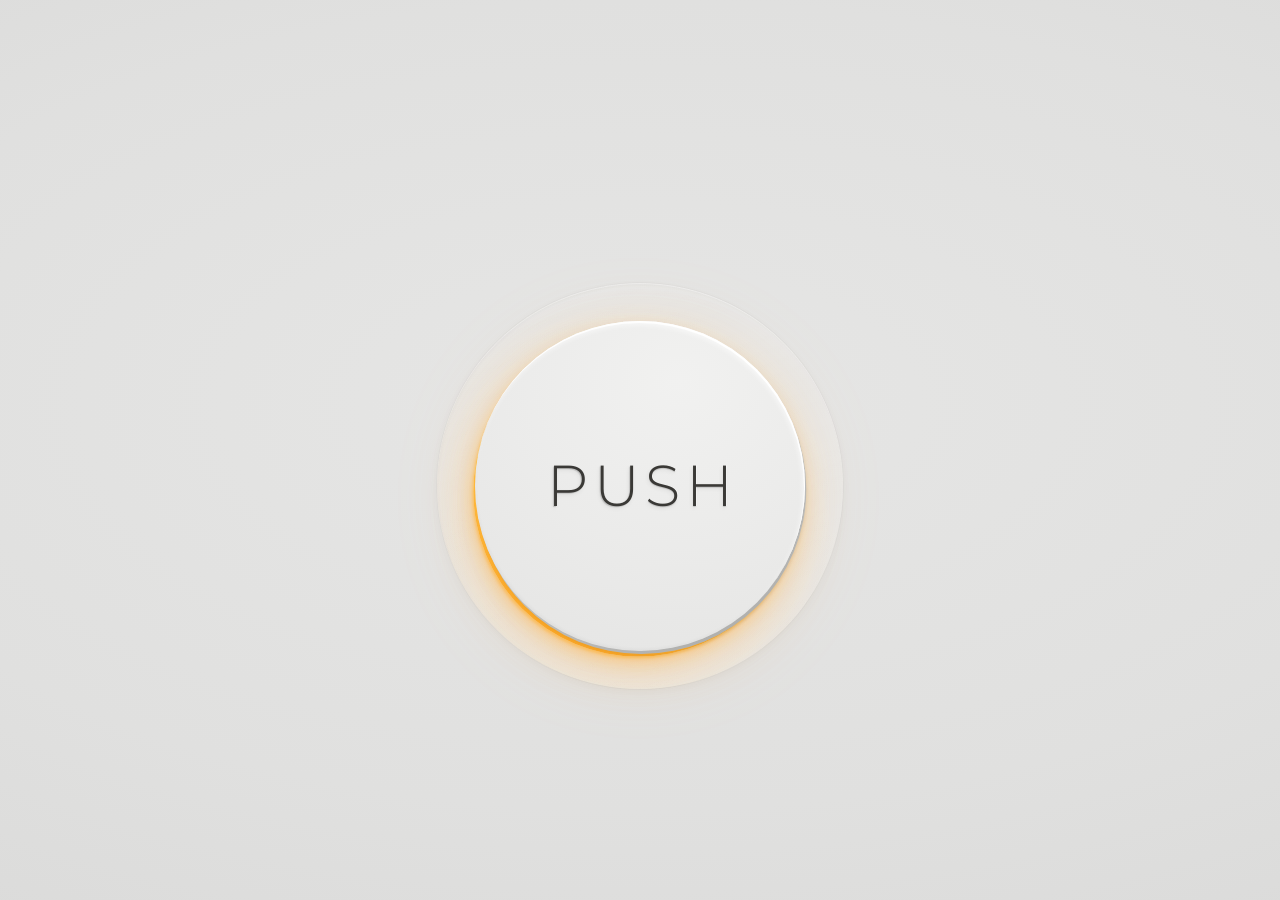
==== index.html @ 8bdc1343 "Refine button to match reference; Montserrat with subtle text shadow - Smaller halo with warm inner " ====
<!doctype html>
<html lang="en">
<head>
  <meta charset="utf-8">
  <title>PUSH</title>
  <meta name="viewport" content="width=device-width, initial-scale=1, maximum-scale=1, user-scalable=no, viewport-fit=cover">
  <meta name="theme-color" content="#e5e5e3">
  <meta name="color-scheme" content="light">
  <meta name="description" content="One button. Follow the instruction. Don't miss.">
  <meta name="apple-mobile-web-app-capable" content="yes">
  <meta name="mobile-web-app-capable" content="yes">
  <meta name="apple-mobile-web-app-status-bar-style" content="default">
  <meta name="apple-mobile-web-app-title" content="PUSH">
  <meta name="format-detection" content="telephone=no">
  <link rel="manifest" href="manifest.webmanifest">
  <link rel="icon" type="image/png" sizes="192x192" href="icons/icon-192.png">
  <link rel="apple-touch-icon" href="icons/apple-touch-icon.png">
  <link rel="preload" href="fonts/montserrat-latin-300-normal.woff2" as="font" type="font/woff2" crossorigin>
  <link rel="stylesheet" href="css/style.css">
</head>
<body>
  <main class="stage" id="stage">
    <div class="device" id="device">
      <div class="halo" aria-hidden="true"></div>

      <svg class="timer" viewBox="0 0 100 100" aria-hidden="true">
        <circle class="timer__track" cx="50" cy="50" r="47"></circle>
        <circle class="timer__bar" id="timerBar" cx="50" cy="50" r="47" pathLength="100"></circle>
      </svg>

      <button class="push" id="push" type="button" aria-label="PUSH">
        <span class="push__glow push__glow--warm" aria-hidden="true"></span>
        <span class="push__glow push__glow--good" aria-hidden="true"></span>
        <span class="push__glow push__glow--bad" aria-hidden="true"></span>
        <span class="push__rim" aria-hidden="true"></span>
        <span class="push__face">
          <span class="face__top" id="faceTop"></span>
          <span class="face__main" id="faceMain">PUSH</span>
          <span class="face__sub" id="faceSub"></span>
          <span class="face__dots" id="faceDots" aria-hidden="true"></span>
        </span>
      </button>

      <p class="caption" id="caption" aria-live="polite"></p>
    </div>
  </main>

  <!-- iOS 18+ haptic tick: toggling a native switch triggers the Taptic Engine -->
  <label class="haptic" id="hapticLabel" aria-hidden="true"><input type="checkbox" switch tabindex="-1"></label>

  <script type="module" src="js/main.js"></script>
</body>
</html>
---- css/style.css ----
/* PUSH — one physical button, embedded in a soft grey wall.
   Layer stack (bottom → top): wall, halo, timer ring, glow, rim, face.
   Light model (from the reference): a warm lamp sits *behind* the disc and
   leaks out along the left and bottom edge; a cool key light from the top
   right puts a crisp white highlight on the upper rim and shows the disc's
   grey thickness at the bottom right. */

@font-face {
  font-family: "Montserrat";
  font-weight: 300;
  font-style: normal;
  font-display: swap;
  src: url("../fonts/montserrat-latin-300-normal.woff2") format("woff2");
}
@font-face {
  font-family: "Montserrat";
  font-weight: 400;
  font-style: normal;
  font-display: swap;
  src: url("../fonts/montserrat-latin-400-normal.woff2") format("woff2");
}
@font-face {
  font-family: "Montserrat";
  font-weight: 500;
  font-style: normal;
  font-display: swap;
  src: url("../fonts/montserrat-latin-500-normal.woff2") format("woff2");
}

:root {
  --wall-hi: #e6e6e5;
  --wall: #e0e0df;
  --wall-lo: #d6d6d5;
  --face-hi: #f1f1f0;
  --face: #ebebea;
  --face-lo: #e4e4e3;
  --rim-hi: #cfcfcd;
  --rim-lo: #a9a9a7;
  --ink: #3a3936;
  --ink-soft: #8f8e8a;
  --amber-hi: #ffe08f;
  --amber: #ffbf45;
  --amber-lo: #f9a01e;
  --good: #8fe3a8;
  --good-lo: #43c070;
  --bad: #ff7a6b;
  --bad-lo: #f0302a;

  --B: min(78vw, 330px);
  --ease-press: cubic-bezier(.3, .0, .2, 1);
  --ease-release: cubic-bezier(.25, 1.55, .45, 1);
  --font: "Montserrat", -apple-system, BlinkMacSystemFont, "Helvetica Neue", "Segoe UI", Roboto, sans-serif;
  color-scheme: light;
}
@supports (height: 1dvh) {
  :root { --B: min(78vw, 330px, 44dvh); }
}

* { box-sizing: border-box; }

html, body {
  height: 100%;
  margin: 0;
  overflow: hidden;
  overscroll-behavior: none;
  background: var(--wall);
}

body {
  position: fixed;
  inset: 0;
  font-family: var(--font);
  color: var(--ink);
  -webkit-font-smoothing: antialiased;
  -webkit-user-select: none;
  user-select: none;
  -webkit-touch-callout: none;
  -webkit-tap-highlight-color: transparent;
  touch-action: none;
  background:
    radial-gradient(130% 90% at 50% 45%, var(--wall-hi) 0%, var(--wall) 50%, var(--wall-lo) 100%);
}

.stage {
  position: absolute;
  inset: 0;
  display: grid;
  place-items: center;
  padding:
    env(safe-area-inset-top, 0px)
    env(safe-area-inset-right, 0px)
    env(safe-area-inset-bottom, 0px)
    env(safe-area-inset-left, 0px);
}

/* Slightly below optical centre feels better for the thumb */
.device {
  position: relative;
  width: var(--B);
  height: var(--B);
  transform: translateY(4dvh);
}

/* ---------- Halo: a faint translucent disc, lit warm from inside ---------- */
.halo {
  position: absolute;
  inset: calc(var(--B) * -0.115);
  border-radius: 50%;
  background:
    radial-gradient(circle at 44% 58%, rgba(255, 196, 110, .26) 0%, rgba(255, 210, 150, .10) 50%, rgba(255, 220, 170, 0) 66%),
    linear-gradient(160deg, rgba(255, 255, 255, .10) 0%, rgba(255, 255, 255, .26) 100%);
  box-shadow:
    inset 0 1px 0 rgba(255, 255, 255, .35),
    inset 1px 2px 3px rgba(0, 0, 0, .025),
    0 0 0 1px rgba(0, 0, 0, .018),
    0 3px 10px rgba(0, 0, 0, .035);
  transition: box-shadow .4s ease;
}

/* ---------- Timer ring ---------- */
.timer {
  position: absolute;
  inset: calc(var(--B) * -0.07);
  width: calc(var(--B) * 1.14);
  height: calc(var(--B) * 1.14);
  transform: rotate(-90deg);
  overflow: visible;
  pointer-events: none;
  opacity: 0;
  transition: opacity .25s ease;
}
.timer.is-on { opacity: 1; }
.timer__track,
.timer__bar {
  fill: none;
  stroke-width: .38;
  stroke-linecap: round;
}
.timer__track { stroke: rgba(0, 0, 0, .03); }
.timer__bar {
  stroke: var(--amber-lo);
  stroke-dasharray: 100 100;
  stroke-dashoffset: 0;
  filter: drop-shadow(0 0 1.2px rgba(255, 150, 30, .55));
}
.timer.is-urgent .timer__bar { stroke: var(--bad-lo); filter: drop-shadow(0 0 1.2px rgba(240, 48, 42, .55)); }

/* ---------- The button ---------- */
.push {
  all: unset;
  position: absolute;
  inset: 0;
  border-radius: 50%;
  cursor: pointer;
  touch-action: none;
  -webkit-tap-highlight-color: transparent;
}
.push:focus-visible .push__face { outline: 2px solid rgba(255, 150, 30, .5); outline-offset: 6px; }

.push__glow,
.push__rim,
.push__face {
  position: absolute;
  inset: 0;
  border-radius: 50%;
}

/* Warm light leaking out from behind the disc: a thin bright crescent on the
   left and bottom, plus a wide soft bloom onto the halo. */
.push__glow {
  transform: translate(calc(var(--B) * -.005), calc(var(--B) * .017));
  transition:
    opacity .5s ease,
    box-shadow .5s ease,
    transform .4s var(--ease-release);
}
.push__glow--warm {
  background: linear-gradient(200deg, var(--amber-hi) 0%, var(--amber) 50%, var(--amber-lo) 100%);
  box-shadow:
    -1px 2px 3px rgba(255, 176, 50, .55),
    -2px 5px calc(var(--B) * .045) rgba(255, 175, 60, .38),
    0 calc(var(--B) * .03) calc(var(--B) * .13) rgba(255, 185, 90, .34),
    0 calc(var(--B) * .02) calc(var(--B) * .24) rgba(255, 205, 140, .22);
}
.push__glow--good {
  opacity: 0;
  background: linear-gradient(200deg, #e2ffea 0%, var(--good) 50%, var(--good-lo) 100%);
  box-shadow:
    -1px 2px 3px rgba(67, 192, 112, .55),
    -2px 5px calc(var(--B) * .045) rgba(67, 192, 112, .40),
    0 calc(var(--B) * .02) calc(var(--B) * .13) rgba(120, 215, 150, .32),
    0 0 calc(var(--B) * .22) rgba(143, 227, 168, .22);
}
.push__glow--bad {
  opacity: 0;
  background: linear-gradient(200deg, #ffc9c0 0%, var(--bad) 50%, var(--bad-lo) 100%);
  box-shadow:
    -1px 2px 3px rgba(240, 48, 42, .55),
    -2px 5px calc(var(--B) * .045) rgba(240, 48, 42, .42),
    0 calc(var(--B) * .02) calc(var(--B) * .13) rgba(255, 110, 95, .32),
    0 0 calc(var(--B) * .22) rgba(255, 122, 107, .22);
}

/* The disc's grey thickness, seen at the lower right */
.push__rim {
  background: linear-gradient(150deg, var(--rim-hi) 30%, var(--rim-lo) 100%);
  transform: translate(calc(var(--B) * .004), calc(var(--B) * .009));
  box-shadow: 1px 2px 3px rgba(0, 0, 0, .06);
  transition: transform .4s var(--ease-release);
}

.push__face {
  display: grid;
  place-items: center;
  background:
    radial-gradient(110% 100% at 62% 18%, var(--face-hi) 0%, var(--face) 50%, var(--face-lo) 100%);
  box-shadow:
    inset -1px 2px 0 rgba(255, 255, 255, .95),
    inset -2px 4px 5px rgba(255, 255, 255, .55),
    inset 1px -2px 3px rgba(0, 0, 0, .03);
  transition:
    transform .42s var(--ease-release),
    box-shadow .42s var(--ease-release);
  will-change: transform;
}

/* ---------- Pressed ---------- */
.push.is-pressed .push__face {
  transform: translate(calc(var(--B) * .002), calc(var(--B) * .007)) scale(.988);
  box-shadow:
    inset -1px 1px 0 rgba(255, 255, 255, .7),
    inset 0 3px 8px rgba(0, 0, 0, .05),
    inset 1px -1px 2px rgba(0, 0, 0, .02);
  transition-duration: .06s;
  transition-timing-function: var(--ease-press);
}
.push.is-pressed .push__rim {
  transform: translate(calc(var(--B) * .003), calc(var(--B) * .006));
  transition: transform .06s var(--ease-press);
}
.push.is-pressed .push__glow {
  transform: translate(calc(var(--B) * -.006), calc(var(--B) * .02)) scale(1.004);
  transition: opacity .06s ease, box-shadow .06s ease, transform .06s var(--ease-press);
}
.push.is-pressed .push__glow--warm {
  box-shadow:
    -1px 2px 4px rgba(255, 176, 50, .75),
    -2px 6px calc(var(--B) * .06) rgba(255, 170, 50, .55),
    0 calc(var(--B) * .025) calc(var(--B) * .16) rgba(255, 180, 80, .40),
    0 0 calc(var(--B) * .28) rgba(255, 200, 130, .28);
}

/* ---------- Feedback flashes ---------- */
.push.flash-good .push__glow--good { animation: flash 0.7s ease-out both; }
.push.flash-bad  .push__glow--bad  { animation: flash-hold .55s ease-out both; }
.push.is-dead .push__glow--bad  { opacity: .55; }
.push.is-dead .push__glow--warm { opacity: 0; }
.device.shake { animation: shake .42s cubic-bezier(.36, .07, .19, .97) both; }

@keyframes flash {
  0%   { opacity: 0; }
  12%  { opacity: 1; }
  100% { opacity: 0; }
}
@keyframes flash-hold {
  0%   { opacity: 0; }
  10%  { opacity: 1; }
  100% { opacity: .55; }
}
@keyframes shake {
  10%, 90% { transform: translate(-1px, 4dvh); }
  20%, 80% { transform: translate(3px, 4dvh); }
  30%, 50%, 70% { transform: translate(-5px, 4dvh); }
  40%, 60% { transform: translate(5px, 4dvh); }
}

/* ---------- Face typography ---------- */
.push__face > span { grid-area: 1 / 1; }

.face__main {
  font-weight: 300;
  font-size: calc(var(--B) * .175);
  letter-spacing: .1em;
  padding-left: .1em; /* balance trailing tracking */
  line-height: 1;
  white-space: nowrap;
  color: var(--ink);
  /* letters lightly raised off the face, lit from the top right */
  text-shadow:
    -.5px 1px 1px rgba(0, 0, 0, .16),
    -1px 2px 4px rgba(0, 0, 0, .07),
    .5px -.5px 0 rgba(255, 255, 255, .7);
}
.face__main.is-command {
  font-weight: 400;
  font-size: calc(var(--B) * .088);
  letter-spacing: .07em;
  padding-left: .07em;
}
.face__main.is-big {
  font-weight: 300;
  font-size: calc(var(--B) * .3);
  letter-spacing: 0;
  padding-left: 0;
  font-variant-numeric: tabular-nums;
}
.face__main.is-danger { color: #c0302a; }

.face__top,
.face__sub {
  font-size: calc(var(--B) * .036);
  font-weight: 500;
  letter-spacing: .24em;
  padding-left: .24em;
  color: var(--ink-soft);
  white-space: nowrap;
  font-variant-numeric: tabular-nums;
  text-shadow: -.5px .5px 1px rgba(0, 0, 0, .10), .5px -.5px 0 rgba(255, 255, 255, .6);
}
.face__top { align-self: start; margin-top: calc(var(--B) * .2); }
.face__sub { align-self: end; margin-bottom: calc(var(--B) * .2); }
.caption {
  position: absolute;
  left: 50%;
  top: calc(100% + var(--B) * .3);
  margin: 0;
  transform: translateX(-50%);
  font-size: 11px;
  font-weight: 500;
  letter-spacing: .28em;
  padding-left: .28em;
  color: var(--ink-soft);
  white-space: nowrap;
  font-variant-numeric: tabular-nums;
  pointer-events: none;
}
.caption.is-hint,
.face__sub.is-hint { animation: breathe 2.4s ease-in-out infinite; }

.face__dots {
  align-self: end;
  margin-bottom: calc(var(--B) * .27);
  display: flex;
  gap: calc(var(--B) * .028);
}
.face__dots i {
  width: calc(var(--B) * .022);
  height: calc(var(--B) * .022);
  border-radius: 50%;
  background: rgba(0, 0, 0, .1);
  transition: background .12s ease, transform .2s var(--ease-release);
}
.face__dots i.on { background: var(--amber-lo); transform: scale(1.25); }

.enter { animation: enter .22s cubic-bezier(.2, .9, .3, 1.2) both; }
@keyframes enter {
  from { opacity: 0; transform: scale(.88); filter: blur(2px); }
  to   { opacity: 1; transform: none; filter: none; }
}
@keyframes breathe {
  0%, 100% { opacity: .45; }
  50% { opacity: 1; }
}

/* ---------- Haptic helper (kept off-screen, still clickable) ---------- */
.haptic {
  position: fixed;
  left: -100px;
  top: 0;
  width: 1px;
  height: 1px;
  opacity: 0;
  overflow: hidden;
  pointer-events: none;
}

@media (prefers-reduced-motion: reduce) {
  .device.shake { animation: none; }
  .enter { animation-duration: .01s; }
  .caption.is-hint,
.face__sub.is-hint { animation: none; opacity: .8; }
}

@media (orientation: landscape) and (max-height: 500px) {
  :root { --B: min(56dvh, 300px); }
  .device { transform: none; }
}
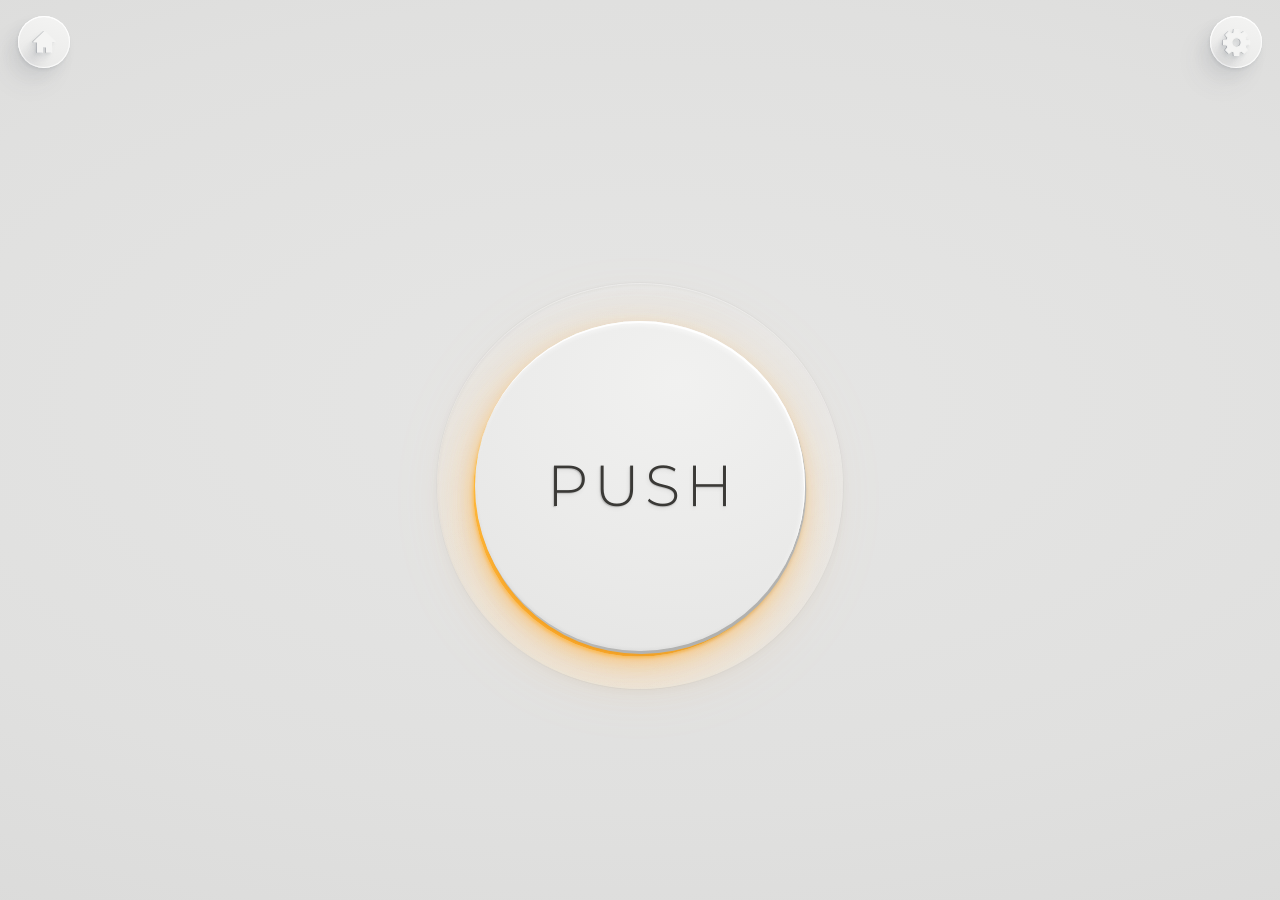
==== commit 94ea3d71: "Add high scores and settings menus, dark mode - Paper-style corner buttons (house: high scores, gear" ====
--- a/index.html
+++ b/index.html
@@ -45,6 +45,39 @@
     </div>
   </main>
 
+  <!-- Corner menus: paper buttons that unfold into a panel -->
+  <div class="scrim" id="scrim" aria-hidden="true"></div>
+
+  <button class="corner corner--left" id="scoresBtn" type="button" aria-label="High scores" aria-expanded="false" aria-controls="scoresPanel">
+    <span class="corner__disc">
+      <svg class="corner__icon" viewBox="0 0 24 24" aria-hidden="true">
+        <path d="M12 3.2 L20.6 11.4 H17.6 V19.8 H13.9 V15.4 H10.1 V19.8 H6.4 V11.4 H3.4 Z"/>
+      </svg>
+    </span>
+  </button>
+  <section class="panel panel--left" id="scoresPanel" aria-label="High scores" inert>
+    <h2 class="panel__title">HIGH SCORES</h2>
+    <ol class="scores" id="scoresList"></ol>
+    <p class="panel__empty" id="scoresEmpty">No scores yet.<br>Press PUSH to set one.</p>
+  </section>
+
+  <button class="corner corner--right" id="settingsBtn" type="button" aria-label="Settings" aria-expanded="false" aria-controls="settingsPanel">
+    <span class="corner__disc">
+      <svg class="corner__icon corner__icon--gear" viewBox="0 0 24 24" aria-hidden="true">
+        <path fill-rule="evenodd" d="M19.32 9.97 L22.05 10.27 L22.05 13.73 L19.32 14.03 L18.61 15.75 L20.33 17.89 L17.89 20.33 L15.75 18.61 L14.03 19.32 L13.73 22.05 L10.27 22.05 L9.97 19.32 L8.25 18.61 L6.11 20.33 L3.67 17.89 L5.39 15.75 L4.68 14.03 L1.95 13.73 L1.95 10.27 L4.68 9.97 L5.39 8.25 L3.67 6.11 L6.11 3.67 L8.25 5.39 L9.97 4.68 L10.27 1.95 L13.73 1.95 L14.03 4.68 L15.75 5.39 L17.89 3.67 L20.33 6.11 L18.61 8.25Z M12 8.4 A3.6 3.6 0 1 0 12 15.6 A3.6 3.6 0 1 0 12 8.4Z"/>
+      </svg>
+    </span>
+  </button>
+  <section class="panel panel--right" id="settingsPanel" aria-label="Settings" inert>
+    <h2 class="panel__title">SETTINGS</h2>
+    <div class="opts">
+      <div class="opt"><span class="opt__label" id="lblSound">SOUND</span><button class="switch" type="button" role="switch" aria-labelledby="lblSound" data-setting="sound"><i></i></button></div>
+      <div class="opt"><span class="opt__label" id="lblHaptics">VIBRATION</span><button class="switch" type="button" role="switch" aria-labelledby="lblHaptics" data-setting="haptics"><i></i></button></div>
+      <div class="opt"><span class="opt__label" id="lblDark">DARK MODE</span><button class="switch" type="button" role="switch" aria-labelledby="lblDark" data-setting="dark"><i></i></button></div>
+    </div>
+    <button class="panel__action" id="clearScores" type="button">CLEAR HIGH SCORES</button>
+  </section>
+
   <!-- iOS 18+ haptic tick: toggling a native switch triggers the Taptic Engine -->
   <label class="haptic" id="hapticLabel" aria-hidden="true"><input type="checkbox" switch tabindex="-1"></label>
 
--- a/css/style.css
+++ b/css/style.css
@@ -46,6 +46,29 @@
   --bad: #ff7a6b;
   --bad-lo: #f0302a;
 
+  /* light & shadow on surfaces */
+  --face-hl: rgba(255, 255, 255, .95);
+  --face-hl-soft: rgba(255, 255, 255, .55);
+  --face-hl-pressed: rgba(255, 255, 255, .7);
+  --face-shade: rgba(0, 0, 0, .03);
+  --halo-a: rgba(255, 255, 255, .10);
+  --halo-b: rgba(255, 255, 255, .26);
+  --halo-hl: rgba(255, 255, 255, .35);
+  --halo-edge: rgba(0, 0, 0, .018);
+  --halo-drop: rgba(0, 0, 0, .035);
+  --text-hl: rgba(255, 255, 255, .7);
+  --text-sh1: rgba(0, 0, 0, .16);
+  --text-sh2: rgba(0, 0, 0, .07);
+  --track: rgba(0, 0, 0, .03);
+
+  /* paper menu buttons & panels */
+  --paper-hi: #f4f4f3;
+  --paper: #e9e9e8;
+  --paper-edge: rgba(255, 255, 255, .8);
+  --cast: 70, 76, 90;      /* rgb of cast shadows, slightly cool like paper */
+  --cast-a: 1;             /* shadow strength multiplier */
+  --switch-off: #d5d5d3;
+
   --B: min(78vw, 330px);
   --ease-press: cubic-bezier(.3, .0, .2, 1);
   --ease-release: cubic-bezier(.25, 1.55, .45, 1);
@@ -54,6 +77,40 @@
 }
 @supports (height: 1dvh) {
   :root { --B: min(78vw, 330px, 44dvh); }
+}
+
+/* ---------- Dark mode: same object, lamp in a dark room ---------- */
+:root[data-theme="dark"] {
+  --wall-hi: #1e1e1d;
+  --wall: #171716;
+  --wall-lo: #0e0e0e;
+  --face-hi: #2e2e2c;
+  --face: #282826;
+  --face-lo: #212120;
+  --rim-hi: #3a3a37;
+  --rim-lo: #0b0b0b;
+  --ink: #ebe9e4;
+  --ink-soft: #8a8883;
+  --face-hl: rgba(255, 255, 255, .16);
+  --face-hl-soft: rgba(255, 255, 255, .04);
+  --face-hl-pressed: rgba(255, 255, 255, .10);
+  --face-shade: rgba(0, 0, 0, .25);
+  --halo-a: rgba(255, 255, 255, .012);
+  --halo-b: rgba(255, 255, 255, .035);
+  --halo-hl: rgba(255, 255, 255, .06);
+  --halo-edge: rgba(255, 255, 255, .03);
+  --halo-drop: rgba(0, 0, 0, .35);
+  --text-hl: rgba(255, 255, 255, .05);
+  --text-sh1: rgba(0, 0, 0, .55);
+  --text-sh2: rgba(0, 0, 0, .35);
+  --track: rgba(255, 255, 255, .05);
+  --paper-hi: #2f2f2d;
+  --paper: #262624;
+  --paper-edge: rgba(255, 255, 255, .07);
+  --cast: 0, 0, 0;
+  --cast-a: 2.6;
+  --switch-off: #3a3a38;
+  color-scheme: dark;
 }
 
 * { box-sizing: border-box; }
@@ -108,12 +165,12 @@
   border-radius: 50%;
   background:
     radial-gradient(circle at 44% 58%, rgba(255, 196, 110, .26) 0%, rgba(255, 210, 150, .10) 50%, rgba(255, 220, 170, 0) 66%),
-    linear-gradient(160deg, rgba(255, 255, 255, .10) 0%, rgba(255, 255, 255, .26) 100%);
-  box-shadow:
-    inset 0 1px 0 rgba(255, 255, 255, .35),
-    inset 1px 2px 3px rgba(0, 0, 0, .025),
-    0 0 0 1px rgba(0, 0, 0, .018),
-    0 3px 10px rgba(0, 0, 0, .035);
+    linear-gradient(160deg, var(--halo-a) 0%, var(--halo-b) 100%);
+  box-shadow:
+    inset 0 1px 0 var(--halo-hl),
+    inset 1px 2px 3px var(--face-shade),
+    0 0 0 1px var(--halo-edge),
+    0 3px 10px var(--halo-drop);
   transition: box-shadow .4s ease;
 }
 
@@ -136,7 +193,7 @@
   stroke-width: .38;
   stroke-linecap: round;
 }
-.timer__track { stroke: rgba(0, 0, 0, .03); }
+.timer__track { stroke: var(--track); }
 .timer__bar {
   stroke: var(--amber-lo);
   stroke-dasharray: 100 100;
@@ -215,9 +272,9 @@
   background:
     radial-gradient(110% 100% at 62% 18%, var(--face-hi) 0%, var(--face) 50%, var(--face-lo) 100%);
   box-shadow:
-    inset -1px 2px 0 rgba(255, 255, 255, .95),
-    inset -2px 4px 5px rgba(255, 255, 255, .55),
-    inset 1px -2px 3px rgba(0, 0, 0, .03);
+    inset -1px 2px 0 var(--face-hl),
+    inset -2px 4px 5px var(--face-hl-soft),
+    inset 1px -2px 3px var(--face-shade);
   transition:
     transform .42s var(--ease-release),
     box-shadow .42s var(--ease-release);
@@ -228,7 +285,7 @@
 .push.is-pressed .push__face {
   transform: translate(calc(var(--B) * .002), calc(var(--B) * .007)) scale(.988);
   box-shadow:
-    inset -1px 1px 0 rgba(255, 255, 255, .7),
+    inset -1px 1px 0 var(--face-hl-pressed),
     inset 0 3px 8px rgba(0, 0, 0, .05),
     inset 1px -1px 2px rgba(0, 0, 0, .02);
   transition-duration: .06s;
@@ -287,9 +344,9 @@
   color: var(--ink);
   /* letters lightly raised off the face, lit from the top right */
   text-shadow:
-    -.5px 1px 1px rgba(0, 0, 0, .16),
-    -1px 2px 4px rgba(0, 0, 0, .07),
-    .5px -.5px 0 rgba(255, 255, 255, .7);
+    -.5px 1px 1px var(--text-sh1),
+    -1px 2px 4px var(--text-sh2),
+    .5px -.5px 0 var(--text-hl);
 }
 .face__main.is-command {
   font-weight: 400;
@@ -315,7 +372,7 @@
   color: var(--ink-soft);
   white-space: nowrap;
   font-variant-numeric: tabular-nums;
-  text-shadow: -.5px .5px 1px rgba(0, 0, 0, .10), .5px -.5px 0 rgba(255, 255, 255, .6);
+  text-shadow: -.5px .5px 1px var(--text-sh2), .5px -.5px 0 var(--text-hl);
 }
 .face__top { align-self: start; margin-top: calc(var(--B) * .2); }
 .face__sub { align-self: end; margin-bottom: calc(var(--B) * .2); }
@@ -385,3 +442,263 @@
   :root { --B: min(56dvh, 300px); }
   .device { transform: none; }
 }
+
+
+/* =========================================================
+   Corner menus — paper discs with a raised icon and a long
+   soft shadow falling to the lower left.
+   ========================================================= */
+.corner {
+  all: unset;
+  position: fixed;
+  z-index: 30;
+  top: calc(env(safe-area-inset-top, 0px) + 16px);
+  width: 52px;
+  height: 52px;
+  border-radius: 50%;
+  cursor: pointer;
+  -webkit-tap-highlight-color: transparent;
+  transition: opacity .35s ease, transform .35s var(--ease-release);
+}
+.corner--left  { left:  calc(env(safe-area-inset-left, 0px) + 18px); }
+.corner--right { right: calc(env(safe-area-inset-right, 0px) + 18px); }
+.corner:focus-visible { outline: 2px solid rgba(255, 150, 30, .5); outline-offset: 4px; }
+
+.corner__disc {
+  position: absolute;
+  inset: 0;
+  display: grid;
+  place-items: center;
+  border-radius: 50%;
+  overflow: hidden;
+  background: linear-gradient(200deg, var(--paper-hi) 0%, var(--paper) 100%);
+  box-shadow:
+    inset 0 1px 0 var(--paper-edge),
+    inset 0 0 0 1px var(--paper-edge),
+    -1px 2px 3px rgba(var(--cast), calc(.10 * var(--cast-a))),
+    -6px 8px 14px rgba(var(--cast), calc(.08 * var(--cast-a))),
+    -14px 18px 26px rgba(var(--cast), calc(.05 * var(--cast-a)));
+  transition: transform .4s var(--ease-release), box-shadow .4s var(--ease-release);
+}
+.corner:active .corner__disc {
+  transform: scale(.93);
+  box-shadow:
+    inset 0 1px 0 var(--paper-edge),
+    inset 0 0 0 1px var(--paper-edge),
+    -1px 1px 2px rgba(var(--cast), calc(.10 * var(--cast-a))),
+    -3px 4px 8px rgba(var(--cast), calc(.07 * var(--cast-a)));
+  transition-duration: .06s;
+}
+
+.corner__icon {
+  width: 29px;
+  height: 29px;
+  fill: var(--paper-hi);
+  stroke: var(--paper-hi);
+  stroke-width: 1.4;
+  stroke-linejoin: round;
+  overflow: visible;
+  /* stacked drop shadows read as one long, fading cast shadow */
+  filter:
+    drop-shadow(-.5px .7px .4px rgba(var(--cast), calc(.26 * var(--cast-a))))
+    drop-shadow(-2px 2.5px 1.5px rgba(var(--cast), calc(.10 * var(--cast-a))))
+    drop-shadow(-5px 6px 3px rgba(var(--cast), calc(.08 * var(--cast-a))))
+    drop-shadow(-11px 13px 5px rgba(var(--cast), calc(.07 * var(--cast-a))))
+    drop-shadow(-20px 24px 8px rgba(var(--cast), calc(.05 * var(--cast-a))));
+  transition: transform .45s var(--ease-release);
+}
+.corner__icon--gear { width: 31px; height: 31px; stroke-width: .9; }
+.corner.is-active .corner__icon--gear { transform: rotate(60deg); }
+.corner.is-active .corner__disc { box-shadow: inset 0 1px 0 var(--paper-edge), inset 0 0 0 1px var(--paper-edge); }
+
+/* Out of the way while a game is running */
+body[data-state="intro"] .corner,
+body[data-state="playing"] .corner,
+body[data-state="dying"] .corner {
+  opacity: 0;
+  transform: scale(.8);
+  pointer-events: none;
+}
+
+/* ---------- Panels: unfold out of their corner button ---------- */
+.scrim {
+  position: fixed;
+  inset: 0;
+  z-index: 20;
+  display: none;
+}
+body.menu-open .scrim { display: block; }
+body.menu-open .device { filter: blur(3px); opacity: .55; transition: filter .3s ease, opacity .3s ease; }
+.device { transition: filter .3s ease, opacity .3s ease; }
+
+.panel {
+  position: fixed;
+  z-index: 25;
+  top: calc(env(safe-area-inset-top, 0px) + 16px);
+  width: min(300px, calc(100vw - 36px - env(safe-area-inset-left, 0px) - env(safe-area-inset-right, 0px)));
+  padding: 0 22px 22px;
+  border-radius: 25px;
+  background: linear-gradient(200deg, var(--paper-hi) 0%, var(--paper) 100%);
+  box-shadow:
+    inset 0 1px 0 var(--paper-edge),
+    inset 0 0 0 1px var(--paper-edge),
+    -2px 3px 6px rgba(var(--cast), calc(.08 * var(--cast-a))),
+    -14px 20px 40px rgba(var(--cast), calc(.10 * var(--cast-a))),
+    -30px 44px 70px rgba(var(--cast), calc(.06 * var(--cast-a)));
+  color: var(--ink);
+  opacity: 0;
+  visibility: hidden;
+  transform: scale(.17);
+  transition:
+    transform .32s cubic-bezier(.4, 0, .7, .2),
+    opacity .2s ease .08s,
+    visibility 0s linear .32s;
+}
+.panel--left  { left:  calc(env(safe-area-inset-left, 0px) + 18px);  transform-origin: 26px 26px; }
+.panel--right { right: calc(env(safe-area-inset-right, 0px) + 18px); transform-origin: calc(100% - 26px) 26px; }
+.panel.is-open {
+  opacity: 1;
+  visibility: visible;
+  transform: none;
+  transition:
+    transform .5s cubic-bezier(.2, 1.25, .4, 1),
+    opacity .18s ease,
+    visibility 0s;
+}
+.panel > * { transition: opacity .25s ease; opacity: 0; }
+.panel.is-open > * { opacity: 1; transition-delay: .12s; }
+
+.panel__title {
+  margin: 0 0 6px;
+  height: 52px;
+  display: flex;
+  align-items: center;
+  font-size: 11px;
+  font-weight: 500;
+  letter-spacing: .28em;
+  color: var(--ink-soft);
+}
+.panel--left  .panel__title { padding-left: 52px; }
+.panel--right .panel__title { padding-right: 52px; }
+
+/* ---------- High score list ---------- */
+.scores {
+  list-style: none;
+  margin: 0;
+  padding: 0;
+  display: grid;
+}
+.score {
+  display: grid;
+  grid-template-columns: 22px 1fr auto;
+  align-items: baseline;
+  gap: 10px;
+  padding: 7px 0;
+  border-top: 1px solid rgba(var(--cast), calc(.07 * var(--cast-a)));
+  font-variant-numeric: tabular-nums;
+}
+.score:first-child { border-top: 0; }
+.score__rank { font-size: 11px; font-weight: 500; color: var(--ink-soft); }
+.score__pts {
+  font-size: 22px;
+  font-weight: 300;
+  letter-spacing: .02em;
+  text-shadow: -.5px .5px 1px var(--text-sh2);
+}
+.score:first-child .score__pts { font-size: 30px; }
+.score__meta { font-size: 10px; font-weight: 500; letter-spacing: .14em; color: var(--ink-soft); }
+.score.is-latest .score__rank { color: var(--amber-lo); }
+.score.is-latest .score__rank::after {
+  content: "";
+  display: inline-block;
+  width: 5px;
+  height: 5px;
+  margin-left: 4px;
+  vertical-align: middle;
+  border-radius: 50%;
+  background: var(--amber-lo);
+  box-shadow: 0 0 6px var(--amber);
+}
+.panel__empty {
+  margin: 8px 0 4px;
+  font-size: 13px;
+  line-height: 1.6;
+  color: var(--ink-soft);
+}
+
+/* ---------- Settings ---------- */
+.opts { display: grid; }
+.opt {
+  display: flex;
+  align-items: center;
+  justify-content: space-between;
+  gap: 16px;
+  padding: 12px 0;
+  border-top: 1px solid rgba(var(--cast), calc(.07 * var(--cast-a)));
+}
+.opt:first-child { border-top: 0; }
+.opt__label { font-size: 12px; font-weight: 500; letter-spacing: .2em; }
+
+.switch {
+  all: unset;
+  position: relative;
+  flex: none;
+  width: 48px;
+  height: 28px;
+  border-radius: 14px;
+  cursor: pointer;
+  background: var(--switch-off);
+  box-shadow: inset -1px 2px 4px rgba(var(--cast), calc(.18 * var(--cast-a)));
+  transition: background .3s ease, box-shadow .3s ease;
+}
+.switch:focus-visible { outline: 2px solid rgba(255, 150, 30, .5); outline-offset: 3px; }
+.switch i {
+  position: absolute;
+  top: 3px;
+  left: 3px;
+  width: 22px;
+  height: 22px;
+  border-radius: 50%;
+  background: linear-gradient(200deg, var(--paper-hi), var(--paper));
+  box-shadow:
+    inset 0 1px 0 var(--paper-edge),
+    -1px 2px 3px rgba(var(--cast), calc(.2 * var(--cast-a)));
+  transition: transform .35s var(--ease-release);
+}
+.switch[aria-checked="true"] {
+  background: linear-gradient(200deg, var(--amber-hi), var(--amber-lo));
+  box-shadow:
+    inset -1px 2px 4px rgba(170, 90, 0, .25),
+    0 2px 10px rgba(255, 170, 60, .45);
+}
+.switch[aria-checked="true"] i { transform: translateX(20px); }
+
+.panel__action {
+  all: unset;
+  display: block;
+  width: 100%;
+  margin-top: 14px;
+  padding: 13px 0;
+  border-radius: 14px;
+  text-align: center;
+  font-size: 10px;
+  font-weight: 500;
+  letter-spacing: .24em;
+  color: var(--ink-soft);
+  cursor: pointer;
+  box-shadow: inset 0 0 0 1px rgba(var(--cast), calc(.10 * var(--cast-a)));
+  transition: color .2s ease, background .2s ease;
+}
+.panel__action:disabled { opacity: .45; cursor: default; }
+.panel__action.is-confirm { color: #fff; background: var(--bad-lo); box-shadow: none; }
+.panel__action:focus-visible { outline: 2px solid rgba(255, 150, 30, .5); outline-offset: 3px; }
+
+/* Theme switch crossfade (Safari 18+, Chrome) */
+::view-transition-old(root),
+::view-transition-new(root) { animation-duration: .45s; }
+
+@media (prefers-reduced-motion: reduce) {
+  .panel, .panel.is-open, .corner__icon { transition-duration: .01s; }
+}
+
+[hidden] { display: none !important; }
